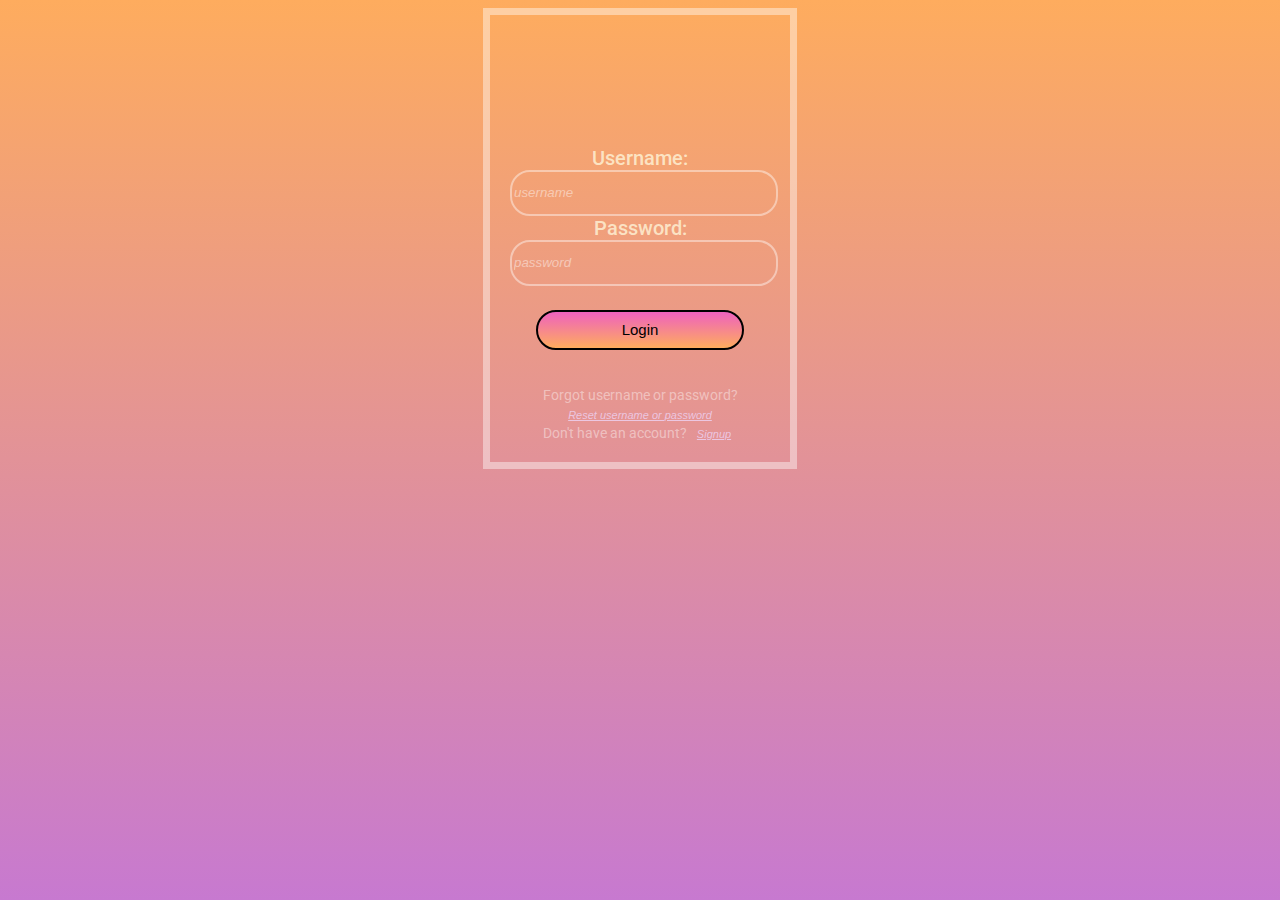
==== Canvast/index.html @ 5d4180dd "first commit" ====
<!DOCTYPE html>
<html lang="en">

<head>
    <meta charset="UTF-8">
    <meta name="viewport" content="width=device-width, initial-scale=1.0">
    <link rel="stylesheet" href="styles.css">
    <title>Canvast | Login</title>
</head>

<body>
    <nav>
        <div class="container">
            <div class="top-form">
                <h1>LOGIN</h1>
                <form action="#">
                    <div class="login-box">
                        <label>Username:</label><br>
                        <input type="text" minlength="4" placeholder="username" maxlength="15" required><br>
                    </div>

                    <div class="login-box">
                        <label>Password:</label><br>
                        <input type="password" min="5" placeholder="password" required><br><br>
                    </div>

                    <div class="login-button">
                        <button type="submit">Login</button>
                    </div>
                </form>
            </div>

            <div class="bot-form">
                <form action="#">
                    <label>Forgot username or password?</label><br>
                    <button type="submit">Reset username or password</button>
                </form>
                <form action="#">
                    <label>Don't have an account?</label>
                    <button>Signup</button>
                </form>
            </div>


        </div>
    </nav>

</body>

</html>
---- Canvast/styles.css ----
@import url('https://fonts.googleapis.com/css2?family=Roboto:wght@100;300;400;500;700;900&display=swap');

body{
    font-family: Roboto;
    margin: none;
    padding: none;
    background-image: linear-gradient(to bottom, #FEAC5E 0%, #C779D0 100%);
    background-attachment: fixed;
    display: flex;
    justify-content: center;
    align-items: center;
}

.container{
    width: 300px;
    background: transparent;
    border: 7px solid rgba(255, 255, 255, 0.428);
}

.top-form{
    text-align: center;
    padding-top: 10px;
    padding-bottom: 5px;
    margin: 20px;
    font-size: 20px;
}

.top-form h1{
    background: -webkit-linear-gradient(to right, #673AB7, #512DA8);
    background-clip: text;
    -webkit-background-clip: border-box;
    -webkit-text-fill-color: transparent;
}

.top-form label{
    font-weight: 500;
    color: rgba(254, 242, 213, 0.833);
}

.login-box input{
    width: 100%;
    height: 40px;
    background: transparent;
    border: 2px solid rgba(255, 255, 255, 0.428);
    border-radius: 20px;

}

.login-box input::placeholder{
    color: rgba(255, 255, 255, 0.455);
    font-style: italic;
}

.login-button button{
    width: 80%;
    height: 40px;
    border: 2px solid;
    border-radius: 20px;
    background-image: linear-gradient(to bottom, #e535f9 -60%, #FEAC5E);
    font-size: 15px;
    font-weight: 400;
}

.login-button button:hover{
    background-image: linear-gradient(to bottom, #FEAC5E 0%, #C779D0 150%);
    cursor: pointer;
}

.bot-form{
    text-align: center;
    padding: 10px;
    margin: 10px;
    font-weight: 400;
}

.bot-form label{
    font-size: 14px;
    color: rgba(255, 255, 255, 0.428);
}

.bot-form button{
    font-weight: 300;
    font-style: italic;
    font-size: 11px;
    background:transparent;
    border: none;
    text-decoration: underline;
    color: rgba(239, 218, 255, 0.726);
}

.bot-form button:hover{
    cursor: pointer;
}
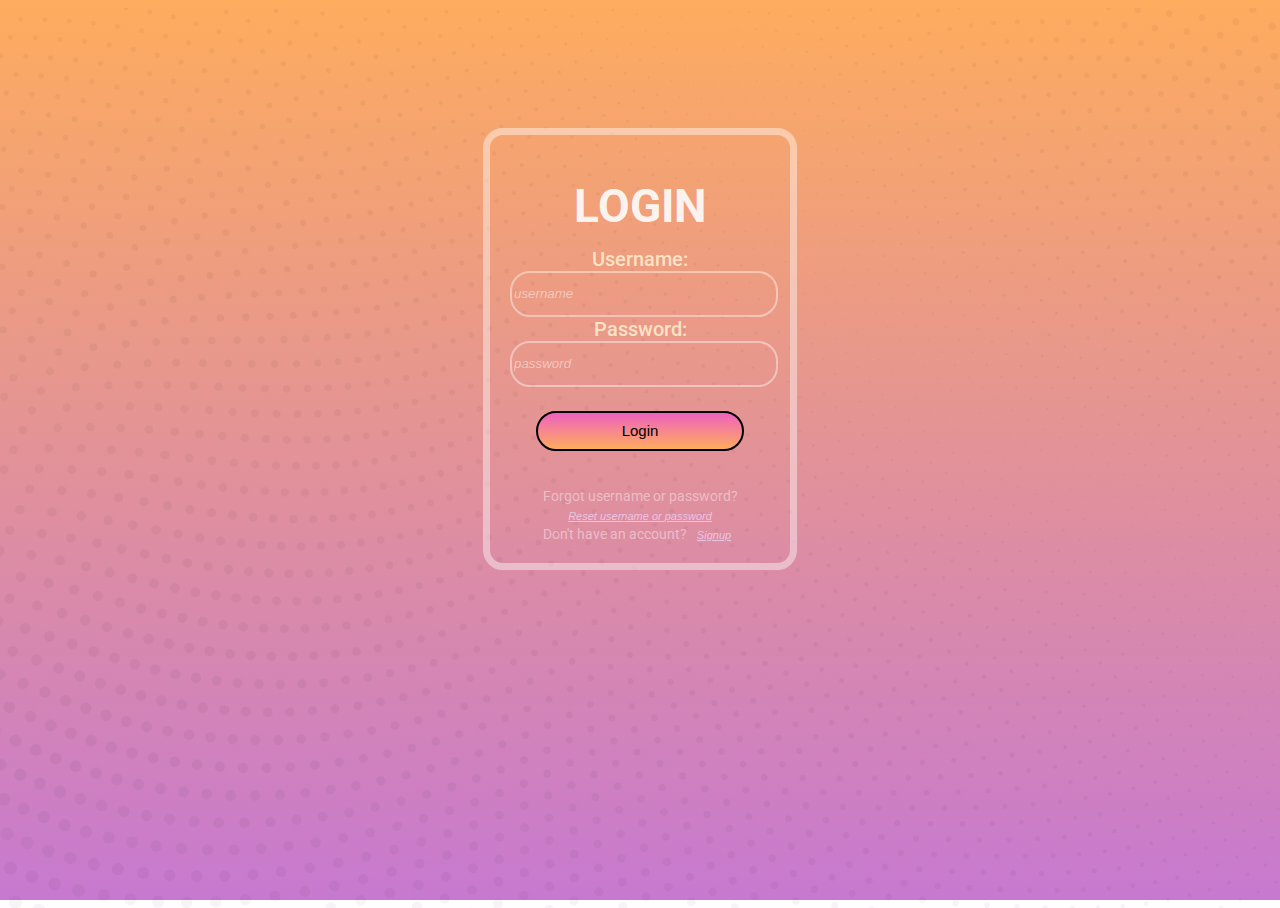
==== commit f41903e0: "added bg texture" ====
--- a/Canvast/index.html
+++ b/Canvast/index.html
@@ -9,19 +9,24 @@
 </head>
 
 <body>
+    <div class="bg_texture">
+
+    </div>
     <nav>
         <div class="container">
             <div class="top-form">
                 <h1>LOGIN</h1>
                 <form action="#">
                     <div class="login-box">
-                        <label>Username:</label><br>
-                        <input type="text" minlength="4" placeholder="username" maxlength="15" required><br>
+                        <label for="name">Username:</label><br>
+                        <input type="text" minlength="4" placeholder="username" maxlength="15" required id="name"
+                            title="Please input your account's username"><br>
                     </div>
-
+                    
                     <div class="login-box">
-                        <label>Password:</label><br>
-                        <input type="password" min="5" placeholder="password" required><br><br>
+                        <label for="pass">Password:</label><br>
+                        <input type="password" min="5" placeholder="password" required id="pass"
+                            title="Please input your account's password"><br><br>
                     </div>
 
                     <div class="login-button">
@@ -32,8 +37,8 @@
 
             <div class="bot-form">
                 <form action="#">
-                    <label>Forgot username or password?</label><br>
-                    <button type="submit">Reset username or password</button>
+                    <label for="forgot">Forgot username or password?</label><br>
+                    <button type="submit" id="forgot">Reset username or password</button>
                 </form>
                 <form action="#">
                     <label>Don't have an account?</label>
@@ -41,7 +46,6 @@
                 </form>
             </div>
 
-
         </div>
     </nav>
 
--- a/Canvast/styles.css
+++ b/Canvast/styles.css
@@ -8,13 +8,25 @@
     background-attachment: fixed;
     display: flex;
     justify-content: center;
-    align-items: center;
+}
+
+.bg_texture{
+    background-image: url(images/bg_texture.png);
+    background-size: cover;
+    height: 100%;
+    width: 100%;
+    position: absolute;
+    opacity: .04;
+    z-index: -1;
+
 }
 
 .container{
     width: 300px;
     background: transparent;
     border: 7px solid rgba(255, 255, 255, 0.428);
+    border-radius: 20px;
+    margin-top: 120px;
 }
 
 .top-form{
@@ -26,10 +38,9 @@
 }
 
 .top-form h1{
-    background: -webkit-linear-gradient(to right, #673AB7, #512DA8);
-    background-clip: text;
-    -webkit-background-clip: border-box;
-    -webkit-text-fill-color: transparent;
+    font-size: 2.3em;
+    margin: .3em;
+    color: rgba(255, 255, 255, 0.9);
 }
 
 .top-form label{
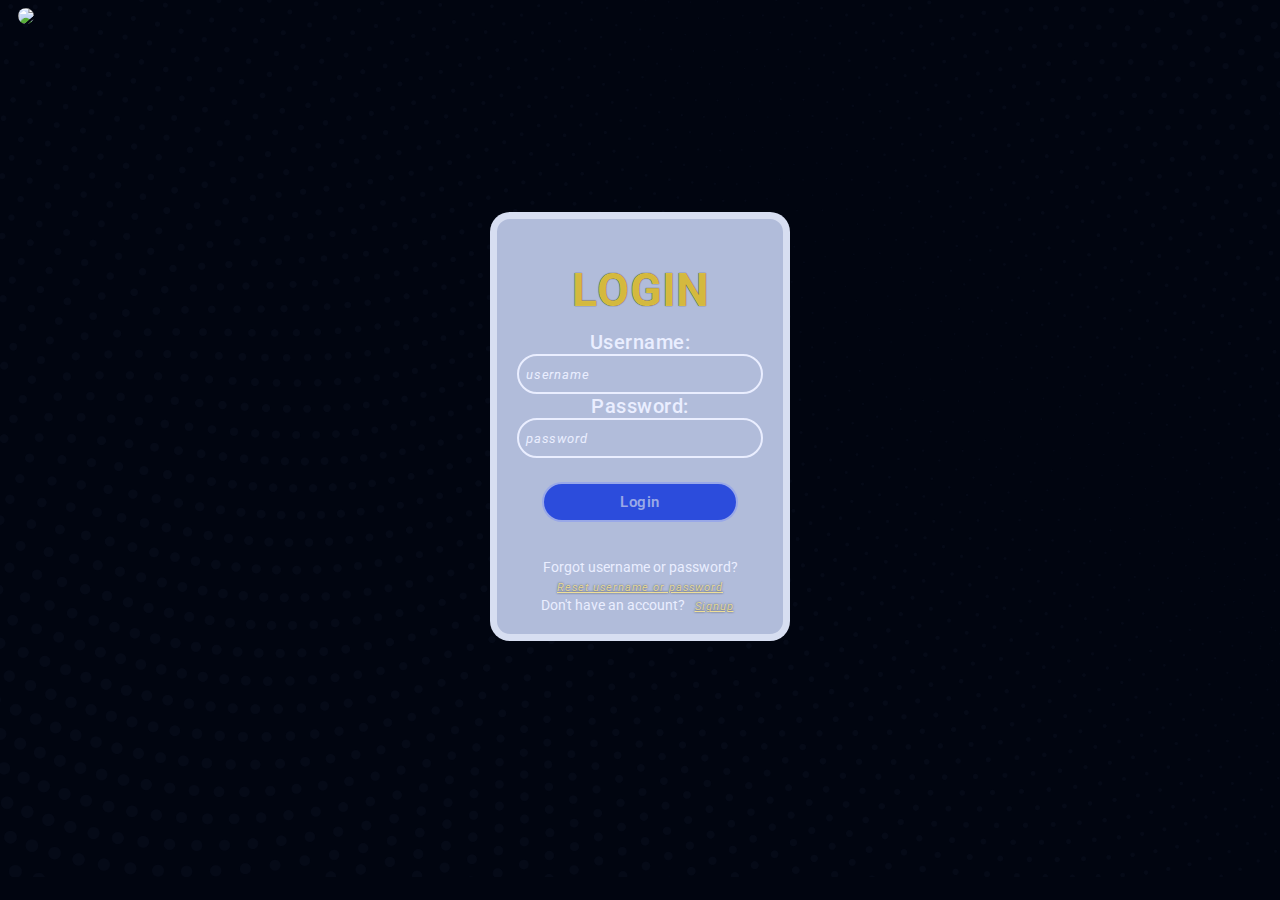
==== commit a5d9e749: "layout changes" ====
--- a/Canvast/index.html
+++ b/Canvast/index.html
@@ -9,45 +9,42 @@
 </head>
 
 <body>
-    <div class="bg_texture">
+    <div class="bg_texture"></div>
+    <img src="images/logo.png" id="logo">
+    <div class="container">
+        <div class="top-form">
+            <h1>LOGIN</h1>
+            <form action="#">
+                <div class="login-box">
+                    <label for="name">Username:</label><br>
+                    <input type="text" minlength="4" placeholder="username" maxlength="15" required id="name"
+                        title="Please input your account's username"><br>
+                </div>
+
+                <div class="login-box">
+                    <label for="pass">Password:</label><br>
+                    <input type="password" min="5" placeholder="password" required id="pass"
+                        title="Please input your account's password"><br><br>
+                </div>
+
+                <div class="login-button">
+                    <button type="submit">Login</button>
+                </div>
+            </form>
+        </div>
+
+        <div class="bot-form">
+            <form action="#">
+                <label for="forgot">Forgot username or password?</label><br>
+                <button type="submit" id="forgot">Reset username or password</button>
+            </form>
+            <form action="#">
+                <label>Don't have an account?</label>
+                <button>Signup</button>
+            </form>
+        </div>
 
     </div>
-    <nav>
-        <div class="container">
-            <div class="top-form">
-                <h1>LOGIN</h1>
-                <form action="#">
-                    <div class="login-box">
-                        <label for="name">Username:</label><br>
-                        <input type="text" minlength="4" placeholder="username" maxlength="15" required id="name"
-                            title="Please input your account's username"><br>
-                    </div>
-                    
-                    <div class="login-box">
-                        <label for="pass">Password:</label><br>
-                        <input type="password" min="5" placeholder="password" required id="pass"
-                            title="Please input your account's password"><br><br>
-                    </div>
-
-                    <div class="login-button">
-                        <button type="submit">Login</button>
-                    </div>
-                </form>
-            </div>
-
-            <div class="bot-form">
-                <form action="#">
-                    <label for="forgot">Forgot username or password?</label><br>
-                    <button type="submit" id="forgot">Reset username or password</button>
-                </form>
-                <form action="#">
-                    <label>Don't have an account?</label>
-                    <button>Signup</button>
-                </form>
-            </div>
-
-        </div>
-    </nav>
 
 </body>
 
--- a/Canvast/styles.css
+++ b/Canvast/styles.css
@@ -1,13 +1,20 @@
 @import url('https://fonts.googleapis.com/css2?family=Roboto:wght@100;300;400;500;700;900&display=swap');
 
-body{
+*{
     font-family: Roboto;
     margin: none;
     padding: none;
-    background-image: linear-gradient(to bottom, #FEAC5E 0%, #C779D0 100%);
+    box-sizing: border-box;
+}
+
+body{
+    background-color: #010510;
     background-attachment: fixed;
     display: flex;
+    align-items: center;
     justify-content: center;
+    min-height: 93vh;
+    overflow: hidden;
 }
 
 .bg_texture{
@@ -16,17 +23,26 @@
     height: 100%;
     width: 100%;
     position: absolute;
-    opacity: .04;
+    opacity: .03;
     z-index: -1;
+}
 
+#logo{
+    max-width: 45px;
+    display: flex;
+    justify-self: baseline;
+    align-self: baseline;
+    position: absolute;
+    left: 2vh;
+    border-radius: 15px;
 }
 
 .container{
     width: 300px;
-    background: transparent;
-    border: 7px solid rgba(255, 255, 255, 0.428);
+    background: rgb(177, 188, 218);
+    border: 7px solid rgba(237, 242, 255, 0.627);
     border-radius: 20px;
-    margin-top: 120px;
+    box-shadow: inset -3 -3 10px;
 }
 
 .top-form{
@@ -40,40 +56,48 @@
 .top-form h1{
     font-size: 2.3em;
     margin: .3em;
-    color: rgba(255, 255, 255, 0.9);
+    color: rgba(252, 220, 74, 0.859);
+    text-shadow: 0px 0px 1px black;
+    letter-spacing: 1px;
 }
 
 .top-form label{
     font-weight: 500;
-    color: rgba(254, 242, 213, 0.833);
+    color: rgb(234, 238, 255);
+    letter-spacing: .5px;
 }
 
 .login-box input{
     width: 100%;
     height: 40px;
     background: transparent;
-    border: 2px solid rgba(255, 255, 255, 0.428);
+    border: 2px solid rgb(234, 238, 255);
     border-radius: 20px;
-
 }
 
 .login-box input::placeholder{
-    color: rgba(255, 255, 255, 0.455);
+    color: rgb(234, 238, 255);
     font-style: italic;
+    padding: 5px;
+    letter-spacing: .8px;
 }
 
 .login-button button{
     width: 80%;
     height: 40px;
-    border: 2px solid;
+    border: 2px solid #dce1ef9f;
     border-radius: 20px;
-    background-image: linear-gradient(to bottom, #e535f9 -60%, #FEAC5E);
+    background-color: rgb(44, 76, 220);
+    transition: ease-in .4;
     font-size: 15px;
-    font-weight: 400;
+    font-weight: 600;
+    letter-spacing: .4px;
+    color: #dce1ef9f;
 }
 
+
 .login-button button:hover{
-    background-image: linear-gradient(to bottom, #FEAC5E 0%, #C779D0 150%);
+    background-color: rgb(35, 61, 178);
     cursor: pointer;
 }
 
@@ -86,19 +110,27 @@
 
 .bot-form label{
     font-size: 14px;
-    color: rgba(255, 255, 255, 0.428);
+    color: rgb(234, 238, 255);
 }
 
 .bot-form button{
-    font-weight: 300;
+    font-weight: 350;
     font-style: italic;
     font-size: 11px;
     background:transparent;
     border: none;
     text-decoration: underline;
-    color: rgba(239, 218, 255, 0.726);
+    color: rgba(255, 235, 148, 0.859);
+    letter-spacing: 1px;
+    text-shadow: 0px 0px 2px rgba(0, 0, 0, 0.629);
 }
 
 .bot-form button:hover{
     cursor: pointer;
+}
+
+@media only screen and (max-width: 600px){
+    .container{
+        transform: scale(.8,.8);
+    }
 }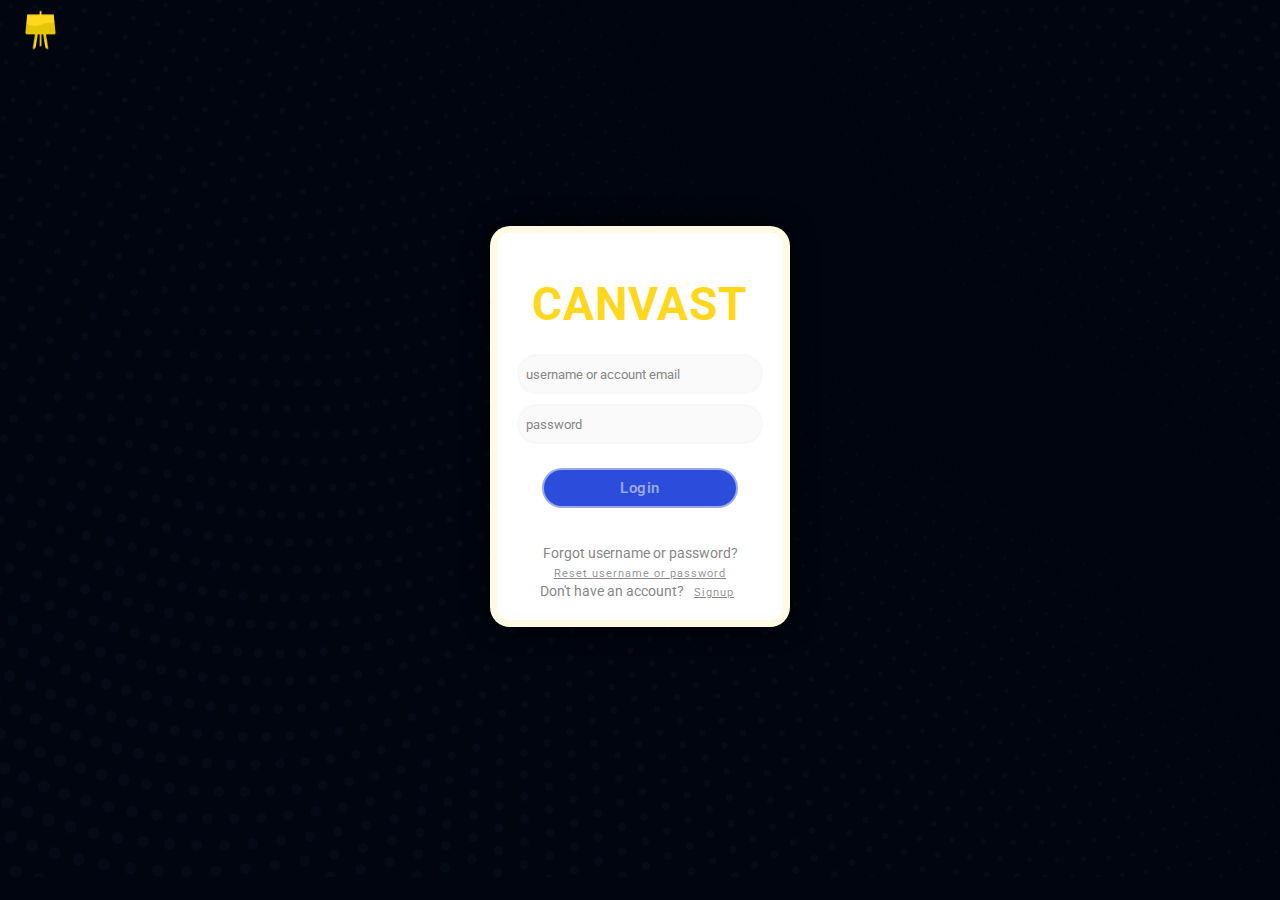
==== commit 2156b063: "ui changes" ====
--- a/Canvast/index.html
+++ b/Canvast/index.html
@@ -4,6 +4,7 @@
 <head>
     <meta charset="UTF-8">
     <meta name="viewport" content="width=device-width, initial-scale=1.0">
+    <link rel="icon" type="images/png" href="images/logo.png">
     <link rel="stylesheet" href="styles.css">
     <title>Canvast | Login</title>
 </head>
@@ -13,16 +14,14 @@
     <img src="images/logo.png" id="logo">
     <div class="container">
         <div class="top-form">
-            <h1>LOGIN</h1>
+            <h1>CANVAST</h1>
             <form action="#">
                 <div class="login-box">
-                    <label for="name">Username:</label><br>
-                    <input type="text" minlength="4" placeholder="username" maxlength="15" required id="name"
+                    <input type="text" minlength="4" placeholder="username or account email" maxlength="15" required id="name"
                         title="Please input your account's username"><br>
                 </div>
 
                 <div class="login-box">
-                    <label for="pass">Password:</label><br>
                     <input type="password" min="5" placeholder="password" required id="pass"
                         title="Please input your account's password"><br><br>
                 </div>
--- a/Canvast/styles.css
+++ b/Canvast/styles.css
@@ -39,10 +39,10 @@
 
 .container{
     width: 300px;
-    background: rgb(177, 188, 218);
-    border: 7px solid rgba(237, 242, 255, 0.627);
+    background: rgb(255, 255, 255);
+    border: 7px solid #ffd51c1f;
     border-radius: 20px;
-    box-shadow: inset -3 -3 10px;
+    box-shadow: 0 0 25px black;
 }
 
 .top-form{
@@ -56,30 +56,27 @@
 .top-form h1{
     font-size: 2.3em;
     margin: .3em;
-    color: rgba(252, 220, 74, 0.859);
-    text-shadow: 0px 0px 1px black;
+    color: #ffd71c;
     letter-spacing: 1px;
 }
 
-.top-form label{
-    font-weight: 500;
-    color: rgb(234, 238, 255);
-    letter-spacing: .5px;
+.top-form h1::selection{
+    background-color: #010510;
+    color: rgb(44, 76, 220);
 }
 
 .login-box input{
     width: 100%;
     height: 40px;
-    background: transparent;
-    border: 2px solid rgb(234, 238, 255);
+    margin-top: 10px;
+    background: #fafafa;
+    border: 2px solid #f8f8f8;
     border-radius: 20px;
 }
 
 .login-box input::placeholder{
-    color: rgb(234, 238, 255);
-    font-style: italic;
+    color: #878787;
     padding: 5px;
-    letter-spacing: .8px;
 }
 
 .login-button button{
@@ -110,19 +107,18 @@
 
 .bot-form label{
     font-size: 14px;
-    color: rgb(234, 238, 255);
+    color: #878787;
 }
 
 .bot-form button{
     font-weight: 350;
-    font-style: italic;
+
     font-size: 11px;
     background:transparent;
     border: none;
     text-decoration: underline;
-    color: rgba(255, 235, 148, 0.859);
+    color: #878787;
     letter-spacing: 1px;
-    text-shadow: 0px 0px 2px rgba(0, 0, 0, 0.629);
 }
 
 .bot-form button:hover{
